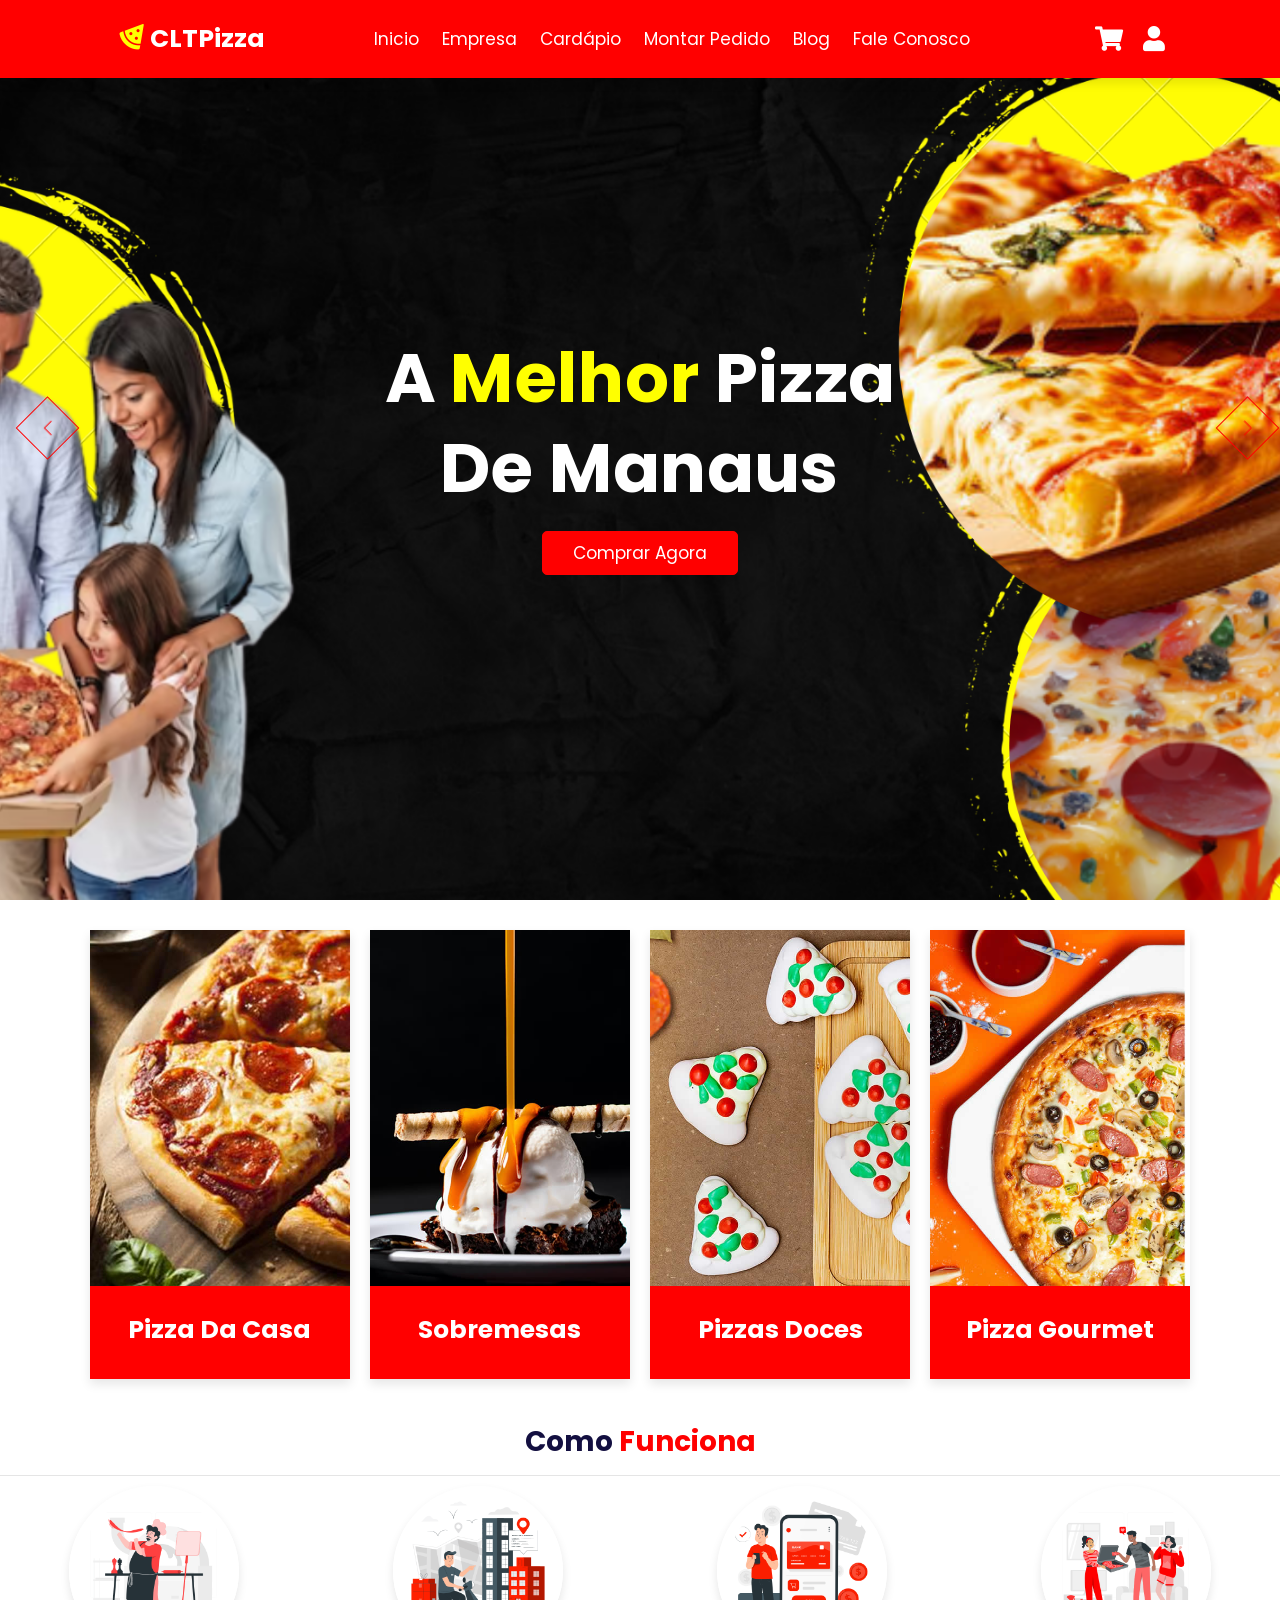
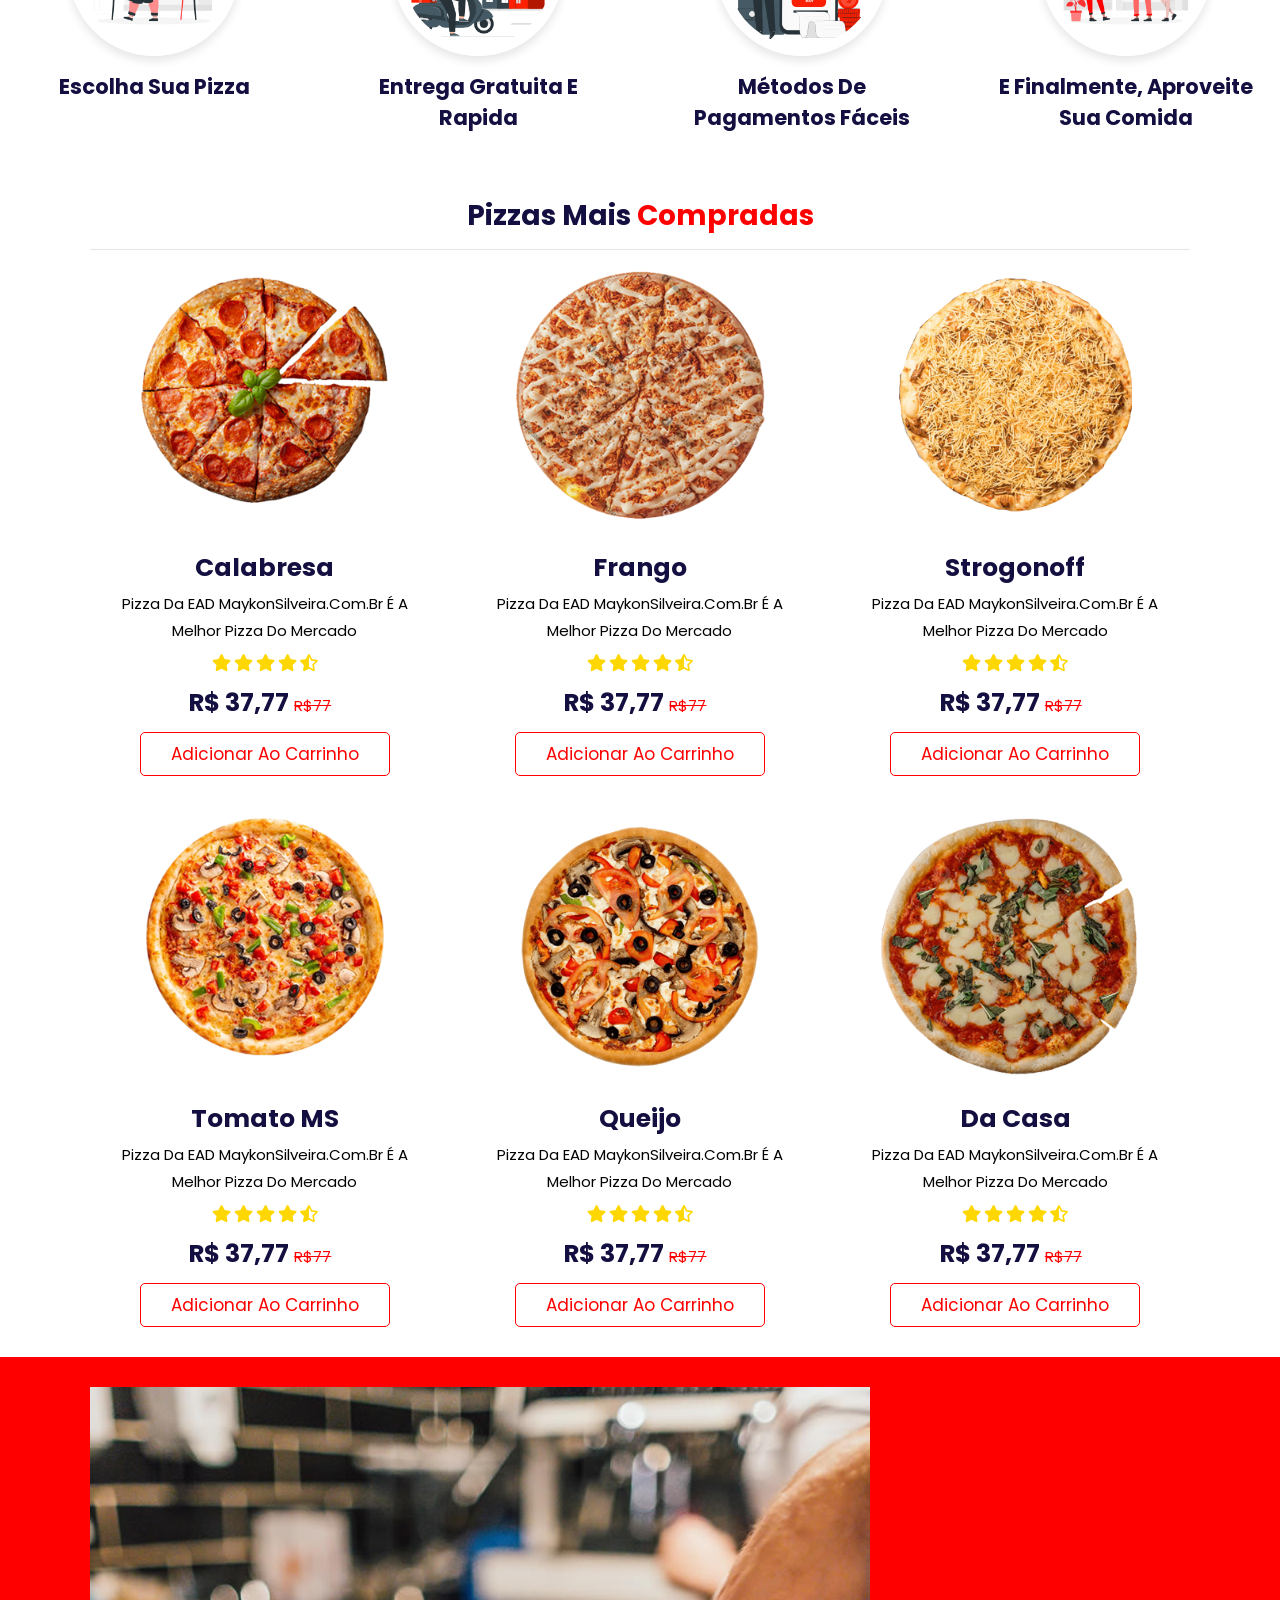
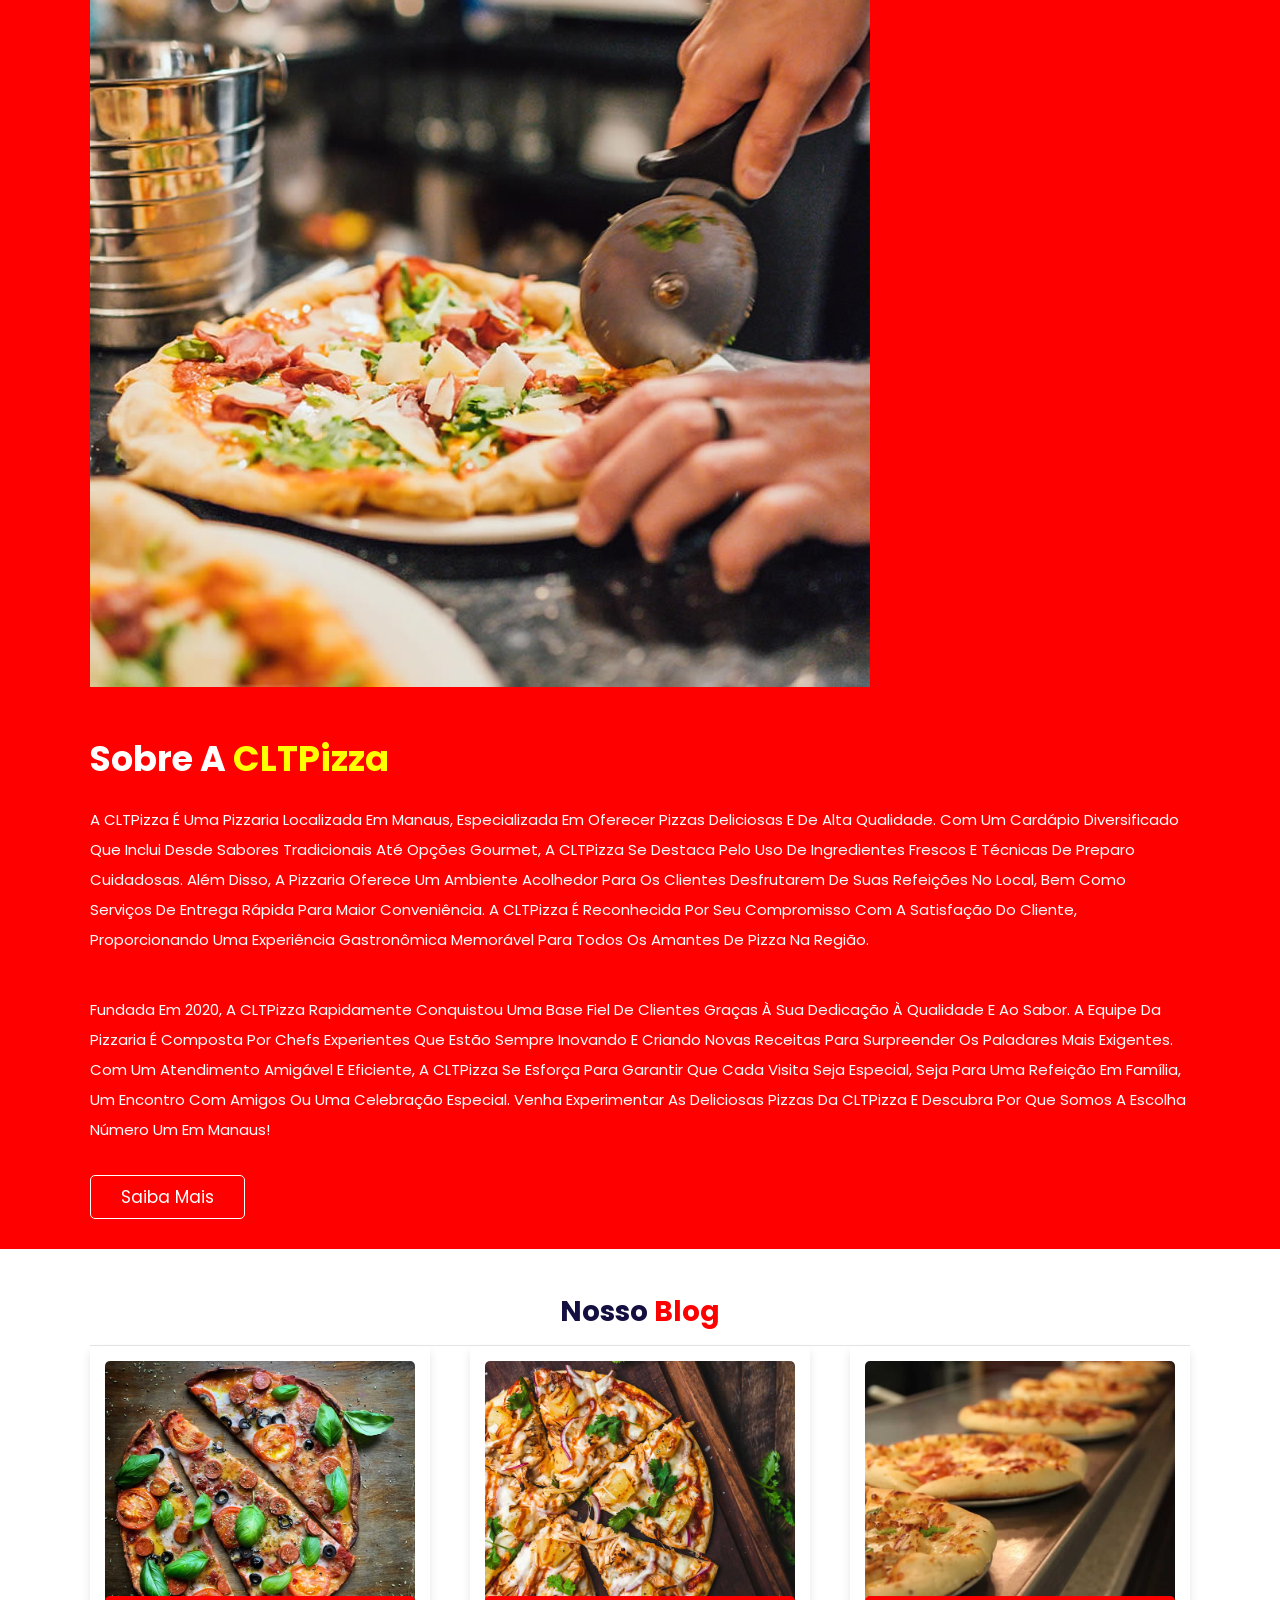
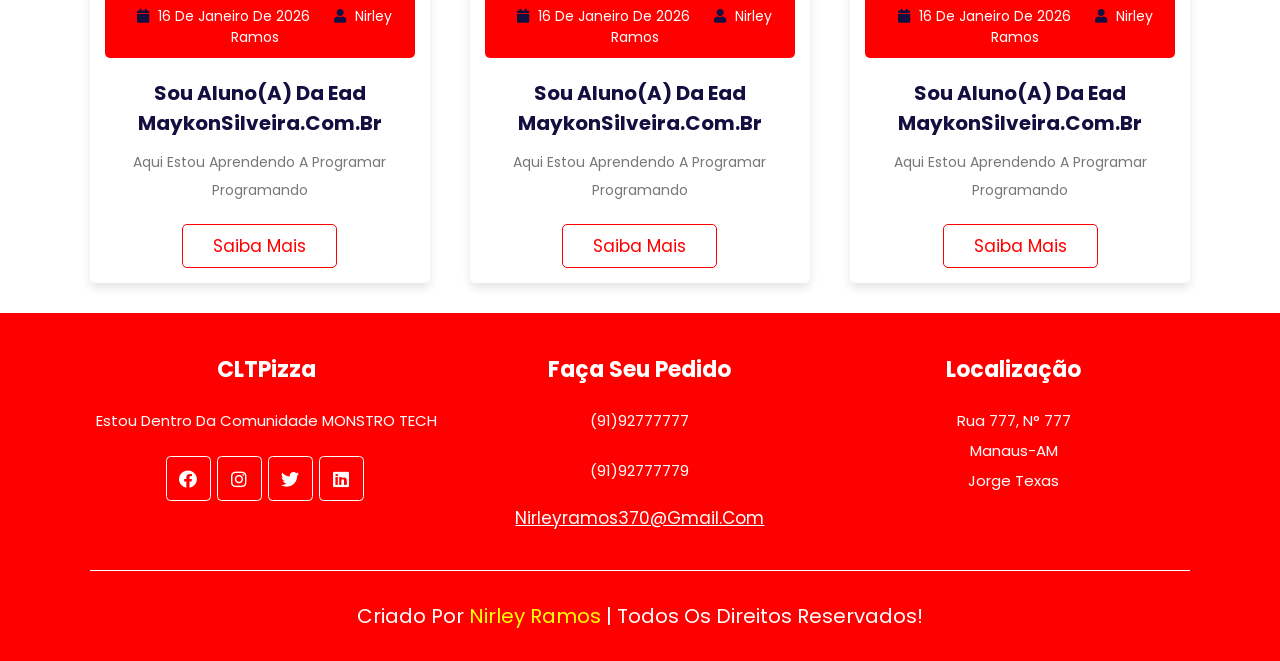
==== index.html @ aae7ced2 "Add files via upload atulizacao" ====
<!DOCTYPE html>
<html lang="pt-br">
<head>
<meta charset="UTF-8">
<meta name="viewport" content="width=device-width, initial-scale=1.0">

<!--INICIO CSS ICONES MAYKONSILVEIRA.COM.BR-->
<link rel="stylesheet" href="https://cdnjs.cloudflare.com/ajax/libs/font-awesome/5.15.4/css/all.min.css">
<!--INICIO CSS SLIDE MAYKONSILVEIRA.COM.BR-->
<link rel="stylesheet" href="https://cdn.jsdelivr.net/npm/swiper@10/swiper-bundle.min.css" />
<link rel="stylesheet" href="assets/css/style.css">
<link rel="shortcut icon" href="assets/img/msFavicon.png" type="image/x-icon">
<title>CLT Pizza -nirleyramos370@gmail.com </title>
</head>
<body>

<!--INICIO CABEÇALHO DO SITE MAYKONSILVEIRA.COM.BR-->
<header class="topo-site">
        <!--INICIO LOGO DO SITE MAYKONSILVEIRA.COM.BR-->
        <a href="index.html" class="logo">
        <i class="fas fa-pizza-slice"></i>
            CLTPizza
        </a>
        <!--FIM DO LOGO DO SITE MAYKONSILVEIRA.COM.BR-->

        <!--INICIO MENU DO SITE MAYKONSILVEIRA.COM.BR-->
        <nav class="menu-site">
            <a href="index.html">Inicio</a>
            <a href="empresa.html">Empresa</a>
            <a href="menu.html">Cardápio</a>
            <a href="loja.html">Montar Pedido</a>
            <a href="blog.html">Blog</a>
            <a href="contatos.html">Fale Conosco</a>
        </nav>
        <!--FIM MENU DO SITE MAYKONSILVEIRA.COM.BR-->

        <!--INICIO ICONES DO SITE-->
        <div class="icons">
            <div id="cart" class="fas fa-shopping-cart"></div>
            <div id="login" class="fas fa-user"></div>
            <div id="menu" class="fas fa-bars"></div>
        </div>
        <!--FIM ICONES DO SITE -->

        <!--INICIO CARRINHO DE COMPRAS TOPO DO SITE-->
        <div class="carrinho">

            <!--INICIO ITEM CARRRINHO DE COMPRAR TOPO DO SITE -->
            <div class="box">
                <i class="fas fa-times"></i>
                <img src="assets/img/carrinho/carrinho-1.png" alt="">
                <div class="content">
                    <h3>Pizza de Frango</h3>
                    <span class="quantidade">1</span>
                    <span class="multiplica">x</span>
                    <span class="valor">R$ 77,77</span>
                </div>
            </div>
            <!--FIM ITEM CARRINHO DE COMPRAR DO SITE-->

            <!--INICIO ITEM CARRRINHO DE COMPRAR TOPO DO SITE -->
            <div class="box">
                <i class="fas fa-times"></i>
                <img src="assets/img/carrinho/carrinho-2.png" alt="">
                <div class="content">
                    <h3>Pizza de Frango</h3>
                    <span class="quantidade">1</span>
                    <span class="multiplica">x</span>
                    <span class="valor">R$ 77,77</span>
                </div>
            </div>
            <!--FIM ITEM CARRINHO DE COMPRAR DO SITE-->

            <!--INICIO ITEM CARRRINHO DE COMPRAR TOPO DO SITE -->
            <div class="box">
                <i class="fas fa-times"></i>
                <img src="assets/img/carrinho/carrinho-3.png" alt="">
                <div class="content">
                    <h3>Pizza de Frango</h3>
                    <span class="quantidade">1</span>
                    <span class="multiplica"> x</span>
                    <span class="valor">R$ 77,77</span>
                </div>
            </div>
            <!--FIM ITEM CARRINHO DE COMPRAR DO SITE-->

            <h3 class="total"> Total : R$ 777,77 </h3>
            <a href="" class="btn">Ir para o carrinho </a>
</div>
        <!--FIM CARRINHO DE COMPRAS TOPO DO SITE-->

        <!--INICIO LOGIN TOPO DO SITE-->
        <form action="" method="post" class="login-form">
            <h3>Acesse sua conta</h3>
            <input type="email" name="email" class="box" placeholder="Seu E-mail">
            <input type="password" name="senha" class="box" placeholder="Sua Senha">
            <div class="lembrar-senha">
                <input type="checkbox" name="lembrar" id="relembrar">
                <label for="relembrar">Me lembrar da senha</label>
            </div>
            <button type="submit" name="sendLogin" class="btn">Acessar</button>
        </form>
<!--FIM LOGIN TOPO DO SITE-->

</header>
<!--FIM CABEÇALHO DO SITE MAYKONSILVEIRA.COM.BR-->

    <!--INICIO SLIDE DESTAQUE DO SITE MAYKONSILVEIRA.COM.BR-->
    <section class="msflix-destaque">
    <div class="swiper home-slider">
        <div class="swiper-wrapper">

            <!--INICIO ITEM SLIDE HOME DO SITE MAYKONSILVEIRA.COM.BR-->
            <div class="swiper-slide slide" style="background: url(assets/img/slides/slider-1.png) no-repeat;">
                <div class="content">
                <h3>A <span>melhor</span> pizza <br> de Manaus </h3>
                <a href=""class="btn">Comprar Agora</a>
                </div>
            </div>
            <!--FIM  ITEM SLIDE HOME DO SITE MAYKONSILVEIRA.COM.BR-->

            <!--INICIO  ITEM SLIDE HOME DO SITE MAYKONSILVEIRA.COM.BR-->
            <div class="swiper-slide slide" style="background: url(assets/img/slides/slider-2.png) no-repeat;">
                <div class="content">
                <h3>A <span>melhor</span> pizza <br> de Manaus </h3>
                <a href=""class="btn">Comprar Agora</a>
                </div>
            </div>
            <!--FIM ITEM  SLIDE HOME DO SITE MAYKONSILVEIRA.COM.BR-->

            <!--INICIO ITEM SLIDE HOME DO SITE MAYKONSILVEIRA.COM.BR-->
            <div class="swiper-slide slide" style="background: url(assets/img/slides/slider-3.png) no-repeat;">
                <div class="content">
                <h3>A <span>melhor</span> pizza <br> de Manaus </h3>
                <a href=""class="btn">Comprar Agora</a>
                </div>
            </div>
            <!--FIM ITEM SLIDE HOME DO SITE MAYKONSILVEIRA.COM.BR-->

        </div>
        <!--INICIO BOTOES SLIDER D SITE-->
        <div class="swiper-button-prev"></div>
        <div class="swiper-button-next"></div>
         <!--FIM BOTOES SLIDER D SITE-->

    </div>
    </section>
    <!--FIM SLIDE  DESTAQUE DO SITE MAYKONSILVEIRA.COM.BR-->

    <!--INICIO DESTAQUE DO SITE MAYKONSILVEIRA.COM.BR-->
    <section class="destaque">
        <div class="box-container">

            <!--INICIO ITEM DESTAQUE DO SITE MAYKONSILVEIRA.COM.BR-->
            <div class="box">
                <div class="msimg">
                    <img src="assets/img/destaques/destaque-1.jpg" alt="">
                </div>
                <div class="content">
                    <h3>Pizza da Casa</h3>
                </div>
            </div>
            <!--FIM ITEM DESTAQUE DO SITE MAYKONSILVEIRA.COM.BR--> 

                        <!--INICIO ITEM DESTAQUE DO SITE MAYKONSILVEIRA.COM.BR-->
            <div class="box">
                <div class="msimg">
                    <img src="assets/img/destaques/destaque-2.jpg" alt="">
                </div>
                <div class="content">
                    <h3>Sobremesas</h3>
                </div>
            </div>
            <!--FIM ITEM DESTAQUE DO SITE MAYKONSILVEIRA.COM.BR-->

                        <!--INICIO ITEM DESTAQUE DO SITE MAYKONSILVEIRA.COM.BR-->
            <div class="box">
                <div class="msimg">
                    <img src="assets/img/destaques/destaque-3.jpg" alt="">
                </div>
                <div class="content">
                    <h3>Pizzas Doces</h3>
                </div>
            </div>
            <!--FIM ITEM DESTAQUE DO SITE MAYKONSILVEIRA.COM.BR-->

            <!--INICIO ITEM DESTAQUE DO SITE MAYKONSILVEIRA.COM.BR-->
            <div class="box">
                <div class="msimg">
                    <img src="assets/img/destaques/destaque-4.jpg" alt="">
                </div>
                <div class="content">
                    <h3>Pizza Gourmet</h3>
                </div>
            </div>
            <!--FIM ITEM DESTAQUE DO SITE MAYKONSILVEIRA.COM.BR-->

        </div>
    </section>
    <!--FIM DESTAQUE DO SITE MAYKONSILVEIRA.COM.BR-->

    <!---INICIO COMO FUNCIONA O SITE-->
            <div class="como-funciona">
                <h1 class="titulo"> Como <span>Funciona</span></h1>
                <div class="box-container">

                    <!--INICIO ITEM COMO FUNCIONA DO SITE MAYKONSILVEIRA.COM.BR-->
                        <div class="box">
                            <img src="assets/img/como-funciona/msflix-1.gif" alt="">
                            <h3>Escolha sua Pizza</h3>
                        </div>
                    <!--INICIO ITEM COMO FUNCIONA DO SITE MAYKONSILVEIRA.COM.BR-->

                    <!--INICIO ITEM COMO FUNCIONA DO SITE MAYKONSILVEIRA.COM.BR-->
                        <div class="box">
                            <img src="assets/img/como-funciona/msflix-2.gif" alt="">
                            <h3>Entrega gratuita e rapida</h3>
                        </div>
                    <!--INICIO ITEM COMO FUNCIONA DO SITE MAYKONSILVEIRA.COM.BR-->

                    <!--INICIO ITEM COMO FUNCIONA DO SITE MAYKONSILVEIRA.COM.BR-->
                        <div class="box">
                            <img src="assets/img/como-funciona/msflix-3.gif" alt="">
                            <h3>Métodos De Pagamentos Fáceis</h3>
                        </div>
                    <!--INICIO ITEM COMO FUNCIONA DO SITE MAYKONSILVEIRA.COM.BR-->

                    <!--INICIO ITEM COMO FUNCIONA DO SITE MAYKONSILVEIRA.COM.BR-->
                        <div class="box">
                            <img src="assets/img/como-funciona/msflix-4.gif" alt="">
                            <h3>E Finalmente, Aproveite Sua Comida</h3>
                        </div>
                    <!--INICIO ITEM COMO FUNCIONA DO SITE MAYKONSILVEIRA.COM.BR-->

                    </div>
            </div>

            <!---FIM COMO FUNCIONA O SITE-->

            <!--INICIO LOJA VIRTUAL MAYKONSILVEIRA.COM.BR-->
            <section class="loja">

                <h1 class="titulo"> Pizzas mais <span>Compradas</span></h1>
                <div class="box-container">

                <!--INICIO ITEM LOJA DO SITE MAYKONSILVEIRA.COM.BR-->
                        <div class="box">
                            <img src="assets/img/loja/pizza-1.png" alt="">
                            <h3>Calabresa</h3>
                            <p>Pizza Da EAD MaykonSilveira.Com.Br É A Melhor Pizza Do Mercado</p>
                            <div class="estrelas">
                                <i class="fas fa-star"></i>
                                <i class="fas fa-star"></i>
                                <i class="fas fa-star"></i>
                                <i class="fas fa-star"></i>
                                <i class="fas fa-star-half-alt"></i>
                            </div>
                            <div class="loja_valor">
                                R$ 37,77 <span> R$77 </span>
                            </div>
                            <a href="" class="btn">Adicionar ao carrinho</a>
                        </div> 
                    <!--FIM ITEM LOJA DO SITE MAYKONSILVEIRA.COM.BR-->


                    <!--INICIO ITEM LOJA DO SITE MAYKONSILVEIRA.COM.BR-->
                        <div class="box">
                            <img src="assets/img/loja/pizza-2.png" alt="">
                            <h3>Frango</h3>
                            <p>Pizza Da EAD MaykonSilveira.Com.Br É A Melhor Pizza Do Mercado</p>
                            <div class="estrelas">
                                <i class="fas fa-star"></i>
                                <i class="fas fa-star"></i>
                                <i class="fas fa-star"></i>
                                <i class="fas fa-star"></i>
                                <i class="fas fa-star-half-alt"></i>
                            </div>
                            <div class="loja_valor">
                                R$ 37,77 <span> R$77 </span>
                            </div>
                            <a href="" class="btn">Adicionar ao carrinho</a>
                        </div> 
                    <!--FIM ITEM LOJA DO SITE MAYKONSILVEIRA.COM.BR-->

                    <!--INICIO ITEM LOJA DO SITE MAYKONSILVEIRA.COM.BR-->
                        <div class="box">
                            <img src="assets/img/loja/pizza-3.png" alt="">
                            <h3>Strogonoff</h3>
                            <p>Pizza Da EAD MaykonSilveira.Com.Br É A Melhor Pizza Do Mercado</p>
                            <div class="estrelas">
                                <i class="fas fa-star"></i>
                                <i class="fas fa-star"></i>
                                <i class="fas fa-star"></i>
                                <i class="fas fa-star"></i>
                                <i class="fas fa-star-half-alt"></i>
                            </div>
                            <div class="loja_valor">
                                R$ 37,77 <span> R$77 </span>
                            </div>
                            <a href="" class="btn">Adicionar ao carrinho</a>
                        </div> 
                    <!--FIM ITEM LOJA DO SITE MAYKONSILVEIRA.COM.BR-->

                    <!--INICIO ITEM LOJA DO SITE MAYKONSILVEIRA.COM.BR-->
                        <div class="box">
                            <img src="assets/img/loja/pizza-4.png" alt="">
                            <h3>Tomato MS</h3>
                            <p>Pizza Da EAD MaykonSilveira.Com.Br É A Melhor Pizza Do Mercado</p>
                            <div class="estrelas">
                                <i class="fas fa-star"></i>
                                <i class="fas fa-star"></i>
                                <i class="fas fa-star"></i>
                                <i class="fas fa-star"></i>
                                <i class="fas fa-star-half-alt"></i>
                            </div>
                            <div class="loja_valor">
                                R$ 37,77 <span> R$77 </span>
                            </div>
                            <a href="" class="btn">Adicionar ao carrinho</a>
                        </div> 
                    <!--FIM ITEM LOJA DO SITE MAYKONSILVEIRA.COM.BR-->

                    <!--INICIO ITEM LOJA DO SITE MAYKONSILVEIRA.COM.BR-->
                        <div class="box">
                            <img src="assets/img/loja/pizza-5.png" alt="">
                            <h3>Queijo</h3>
                            <p>Pizza Da EAD MaykonSilveira.Com.Br É A Melhor Pizza Do Mercado</p>
                            <div class="estrelas">
                                <i class="fas fa-star"></i>
                                <i class="fas fa-star"></i>
                                <i class="fas fa-star"></i>
                                <i class="fas fa-star"></i>
                                <i class="fas fa-star-half-alt"></i>
                            </div>
                            <div class="loja_valor">
                                R$ 37,77 <span> R$77 </span>
                            </div>
                            <a href="" class="btn">Adicionar ao carrinho</a>
                        </div> 
                    <!--FIM ITEM LOJA DO SITE MAYKONSILVEIRA.COM.BR-->

                    <!--INICIO ITEM LOJA DO SITE MAYKONSILVEIRA.COM.BR-->
                        <div class="box">
                            <img src="assets/img/loja/pizza-6.png" alt="">
                            <h3>Da Casa</h3>
                            <p>Pizza Da EAD MaykonSilveira.Com.Br É A Melhor Pizza Do Mercado</p>
                            <div class="estrelas">
                                <i class="fas fa-star"></i>
                                <i class="fas fa-star"></i>
                                <i class="fas fa-star"></i>
                                <i class="fas fa-star"></i>
                                <i class="fas fa-star-half-alt"></i>
                            </div>
                            <div class="loja_valor">
                                R$ 37,77 <span> R$77 </span>
                            </div>
                            <a href="" class="btn">Adicionar ao carrinho</a>
                        </div> 
                    <!--FIM ITEM LOJA DO SITE MAYKONSILVEIRA.COM.BR-->

                </div>
            </section>

            <!--FIM LOJA VIRTUAL MAYKONSILVEIRA.COM.BR-->

            <!--INICIO SOBRE A EMPRESA MAYKONSILVEIRA.COM.BR-->
            <section class="empresa">
            <div class="row">
                <div class="content">
                    <img src="assets/img/empresa.jpg" alt="">
                </div>
                <div class="content">
                    <h3>Sobre a <span>CLTPizza</span></h3>
                    <p>A CLTPizza é uma pizzaria localizada em Manaus, especializada em oferecer pizzas deliciosas e de alta qualidade. Com um cardápio diversificado que inclui desde sabores tradicionais até opções gourmet, a CLTPizza se destaca pelo uso de ingredientes frescos e técnicas de preparo cuidadosas. Além disso, a pizzaria oferece um ambiente acolhedor para os clientes desfrutarem de suas refeições no local, bem como serviços de entrega rápida para maior conveniência. A CLTPizza é reconhecida por seu compromisso com a satisfação do cliente, proporcionando uma experiência gastronômica memorável para todos os amantes de pizza na região.</p>
                    <p>
                        Fundada em 2020, a CLTPizza rapidamente conquistou uma base fiel de clientes graças à sua dedicação à qualidade e ao sabor. A equipe da pizzaria é composta por chefs experientes que estão sempre inovando e criando novas receitas para surpreender os paladares mais exigentes. Com um atendimento amigável e eficiente, a CLTPizza se esforça para garantir que cada visita seja especial, seja para uma refeição em família, um encontro com amigos ou uma celebração especial. Venha experimentar as deliciosas pizzas da CLTPizza e descubra por que somos a escolha número um em Manaus!
                    </p>

                    <a href="" class="btn">Saiba Mais</a>
                </div>
        </div>
        </section>
            <!--FIM SOBRE A EMPRESA MAYKONSILVEIRA.COM.BR-->

<!--INICIO BLOG MAYKONSILVEIRA.COM.BR-->
            <section class="blogs">
                <h1 class="titulo"> Nosso <span>Blog</span></h1>
                <div class="box-container">

                    <!--INICIO ITEM BLOG DO SITE MAYKONSILVEIRA.COM.BR-->
                        <div class="box">
                            <img src="assets/img/blog/blog-1.jpg" alt="">
                            <div class="icons">
                                <a href="" title="">
                                <i class="fas fa-calendar"></i> 16 de Janeiro de 2026
                                </a>
                                <a href="" title="">
                                <i class="fas fa-user"></i> Nirley Ramos
                                </a>
                            </div>
                            <h3>Sou Aluno(A) Da Ead MaykonSilveira.Com.Br</h3>
                            <p>Aqui Estou Aprendendo A Programar Programando</p>
                            <a href="" title="" class="btn">Saiba Mais</a>
                             </div> 
                    <!--FIM ITEM BLOG DO SITE MAYKONSILVEIRA.COM.BR-->

                        <!--INICIO ITEM BLOG DO SITE MAYKONSILVEIRA.COM.BR-->
                        <div class="box">
                            <img src="assets/img/blog/blog-2.jpg" alt="">
                            <div class="icons">
                                <a href="" title="">
                                <i class="fas fa-calendar"></i> 16 de Janeiro de 2026
                                </a>
                                <a href="" title="">
                                <i class="fas fa-user"></i> Nirley Ramos
                                </a>
                            </div>
                            <h3>Sou Aluno(A) Da Ead MaykonSilveira.Com.Br</h3>
                            <p>Aqui Estou Aprendendo A Programar Programando</p>
                            <a href="" title="" class="btn">Saiba Mais</a>
                            
                        </div> 
                    <!--FIM ITEM BLOG DO SITE MAYKONSILVEIRA.COM.BR-->

                                        <!--INICIO ITEM BLOG DO SITE MAYKONSILVEIRA.COM.BR-->
                        <div class="box">
                            <img src="assets/img/blog/blog-3.jpg" alt="">
                            <div class="icons">
                                <a href="" title="">
                                <i class="fas fa-calendar"></i> 16 de Janeiro de 2026
                                </a>
                                <a href="" title="">
                                <i class="fas fa-user"></i> Nirley Ramos
                                </a>
                            </div>
                            <h3>Sou Aluno(A) Da Ead MaykonSilveira.Com.Br</h3>
                            <p>Aqui Estou Aprendendo A Programar Programando</p>
                            <a href="" title="" class="btn">Saiba Mais</a> 
                        </div> 
                    <!--FIM ITEM BLOG DO SITE MAYKONSILVEIRA.COM.BR-->

                </div>
            </section>
            <!--FIM  BLOG MAYKONSILVEIRA.COM.BR-->
            

            <!--INICIO ITEM RODAPE DO SITE MAYKONSILVEIRA.COM.BR-->  
            <section class="rodape">
                <div class="box-container">
                    <div class="box">
                        <h3>CLTPizza</h3>
                        <p>Estou dentro da comunidade MONSTRO TECH</p>
                        <div class="rede-sociais">
                            <a href="" class="fab fa-facebook"></a>
                            <a href="" class="fab fa-instagram"></a>
                            <a href="" class="fab fa-twitter"></a>
                            <a href="" class="fab fa-linkedin"></a> 
                        </div>
                    </div>
            <!--FIM ITEM RODAPE DO SITE MAYKONSILVEIRA.COM.BR--> 

            <!--INICIO ITEM RODAPE DO SITE MAYKONSILVEIRA.COM.BR-->  
                    <div class="box">
                        <h3>Faça Seu Pedido</h3>
                        <p>(91)92777777</p>
                        <p>(91)92777779</p>
                        <a href="mailto:nirleyramos370@gmail.com" title="nirleyramos370@gmail.com" class="link">nirleyramos370@gmail.com</a>
                        
                    </div>
            <!--FIM ITEM RODAPE DO SITE MAYKONSILVEIRA.COM.BR--> 

            <!--INICIO ITEM RODAPE DO SITE MAYKONSILVEIRA.COM.BR-->  
                    <div class="box">
                        <h3>Localização</h3>
                        <p>
                            Rua 777, n° 777<br>
                            Manaus-AM<br>
                            Jorge texas
                        </p> 
                    </div>
            <!--FIM ITEM RODAPE DO SITE MAYKONSILVEIRA.COM.BR-->
            
            
                </div>


                <div class="direitos">
                    Criado por <span>Nirley Ramos</span> | Todos os direitos reservados!
                    </div>
            </section>
            <!--FIM DO RODAPE DO SITE MAYKONSILVEIRA.COM.BR-->

<!--INICIO JS DO SLIDE DO SITE MAYKONSILVEIRA.COM.BR-->
<script src="https://cdn.jsdelivr.net/npm/swiper@10/swiper-bundle.min.js"></script>
<!--INICIO JS DO SITE DO SITE MAYKONSILVEIRA.COM.BR-->
<script src="assets/js/ms.js"></script>
</body>
</html>
---- assets/css/style.css ----
@import url('https://fonts.googleapis.com/css2?family=Poppins:ital,wght@0,100;0,200;0,300;0,400;0,500;0,600;0,700;0,800;0,900;1,100;1,200;1,300;1,400;1,500;1,600;1,700;1,800;1,900&display=swap');

*{ 
    font-family: "Poppins", sans-serif ;
    margin: 0;
    padding: 0;
    box-sizing: border-box;
    outline: none;
    text-decoration: none;
    border: none;
    text-transform: capitalize;
    transform: .2s linear;
} 
html{
    font-size: 62.5%;
    overflow-x: hidden;
    scroll-behavior: smooth;
}

.btn{
    display: inline-block;
    font-size: 1.7rem;
    color: red;
    background: none;
    margin-top: 1rem;
    padding: .8rem 3rem;
    border: 1px solid red;
    border-radius: .5rem;
    cursor: pointer;
}

.btn:hover{
    background: red;
    color: #fff;
}

section{
    padding: 3rem 7%;
}

.titulo{
font-size: 2.8rem;
color: #130f40;
padding: 1.2rem 0;
text-align: center;
border-bottom: .1rem solid rgba(0,0,0,0.1);

}

.titulo span{
    color: red; 
    
}

/*TOPO PAGINAS*/
.topo-pagina{
background: url(../img/topo-paginas-bg.png);
background-position: center;
background-size: cover;
text-align: center;
padding-top: 12rem;
padding-bottom: 8rem;
}

.topo-pagina h1{
color: #fff;
font-size: 4rem;
}

.topo-pagina p{
    font-size: 2rem;
    color: #fff;
    padding-top: 1rem;
}

.topo-pagina p a{
    color: red;
    padding-right: .5rem;
}


/* INICIO CABECALHO DO SITE*/
.topo-site{
 display: flex;
 position: fixed;
 top: 0;
 left: 0;
 right: 0;
 align-items: center;
justify-content: space-between;
padding: 2rem 9%;
z-index: 1000;
background: red;
box-shadow: 0 .5rem 1rem rgba(0,0,0,0.1);
}

.topo-site .logo{
    font-size: 2.5rem;
    color: #fff;
    font-weight: bolder;

}

.topo-site .logo i{
    color: yellow;
    padding-right: .5rem;
    rotate: 175deg;
}

.topo-site .menu-site a{
    color: white;
    font-size: 1.7rem;
    margin: 0 1rem;
}
.topo-site .menu-site a:hover{
    color: yellow;
}


.topo-site .icons div{
    color: white;
    font-size: 2.5rem;
    margin-left: 1.7rem;
    cursor: pointer;
}

.topo-site .icons div:hover{
    color: yellow;
}
#menu{
    display: none;
}

.topo-site .carrinho{
    width: 35rem;
    background: #fff;
    border-radius: .5rem;
    box-shadow: 0 0.5rem 1rem rgba(0,0,0,0.1);
    position: absolute;
    top: 115%;
    right: -105%;
    padding: 2rem;
}

.topo-site .carrinho.active{
    right: 2rem;
    transition: .4s linear;
}

.topo-site .carrinho .box{
    position: relative;
    display: flex;
    margin-bottom: 1.5rem;
    gap: 1.5rem;
    align-items: center;
}

.topo-site .carrinho .box .fa-times{
    position: absolute;
    top: 50%;
    right: 2rem;
    transform: translateY(-50%);
    font-size: 2rem;
    color: #777;
    cursor: pointer;
  
}

.topo-site .carrinho .box .fa-times:hover{
    color: red;
}
.topo-site .carrinho .box img{
    height: 10rem;
}
.topo-site .carrinho .box .content h3{
    font-size: 1.7rem;
    padding-bottom: .5rem;
    color: #130f40;
}
.topo-site .carrinho .box .content span{
    font-size: 1.7rem;
    color: #777;
    
}
.topo-site .carrinho .box .content span.multiplica{
    margin: 0 .5rem;

}

.topo-site .carrinho .total{
    font-size: 2rem;
    color: #130f40;
   align-items: center;
}

.topo-site .carrinho .btn{
    width: 100%;
    text-align: center;
}

.topo-site .login-form{
position: absolute;
top: 115%;
right: 105%;
background: #fff;
box-shadow: 0 0.5rem 1rem rgba(0,0,0,0.1);
border-radius: .5rem;
width: 35rem;
padding: 2rem;
}

.topo-site .login-form.active{
    right: 2rem;
    transition: .4s linear;
}

.topo-site .login-form h3{
    font-size: 2.2rem;
    color: #130f40;
    text-transform: uppercase;
    margin-bottom: .7rem;
    text-align: center;

}
.topo-site .login-form .box{
    margin: .7rem 0;
    padding: 1rem 1.2rem;
    border: 1px solid rgba(0,0,0,0.1);
    width: 100%;
    text-transform: none;
    color: #130f40;
}

.topo-site .login-form .lembrar-senha{
    display: flex;
    align-items: center;
    gap: .5rem;
    margin: .7rem 0;
}

.topo-site .login-form .lembrar-senha label{
    font-size: 1.5rem;
    color: #777;
    cursor: pointer;
}

.topo-site .login-form .btn{
    width: 100%;
    text-align: center;
    margin: 1rem 0;
}


/* SLIDE */
.msflix-destaque{
    padding: 0;
}
.msflix-destaque .slide{
    display: flex;
    align-items: center;
    justify-content: center;
    min-height: 100vh;
    background-size: cover !important;
    background-position:center !important;
}

.msflix-destaque .slide .content{
    /* display: none; */
    width: 60rem;
    text-align: center;
}

.msflix-destaque .slide .content h3{
    font-size: 6rem;
    line-height: 1.3;
    color: #fff;
    padding: 2rem 0;
    animation: sliderMaykon 1s ease forwards;
}

.msflix-destaque .slide .content span{
    color: yellow;
} 
   
.msflix-destaque .slide .content .btn{
    background-color: red;
    color: #fff;
}

.msflix-destaque .slide .content .btn:hover{
    background-color: yellow;
    color: #130f40;
    border: none;
    animation: sliderReveal 1s ease forwards;
}

.msflix-destaque .swipe-slide-active .content{
    display: inline-block;

}

.msflix-destaque .swipe-slide-active{
    animation: msflixScale 4s linear forwards;

}

@keyframes sliderMaykon{
    0%{
        transform: translateY(30px);
        opacity: 0;
    }
    
    100%{
        transform: translateY(0px);
        opacity: 1;
    }
}

@keyframes sliderMaykon{
    0%{
        transform: scale(1);
        
    }
    
    100%{
        transform: scale(1.15);
   
    }
}

.swiper-button-prev,
.swiper-button-next{
    height: 4.5rem;
    width: 4.5rem;
    line-height: 4.5rem;
    margin-left: 1.5rem;
    color: red;
    border: .1rem solid red;
    transform: translateY(-50%) rotate(45deg);
}

.swiper-button-prev::after,
.swiper-button-next::after{
    font-size: 1.5rem;
    transform: rotate(-45deg);

}

.swiper-button-prev:hover,
.swiper-button-next:hover{
    color: #fff;
    background-color: red;

}
/* DESTAQUE */
.destaque .box-container{
    display: grid;
    grid-template-columns: repeat(auto-fit,minmax(25rem,1fr));
    gap: 2rem;
}

.destaque .box-container .box {
    position: relative;
    overflow: hidden;
    text-align: center;
    background: red;
    box-shadow: 0 .5rem 1rem rgba(0,0,0,0.1);
}

.destaque .box-container .box .msimg{
    width: 100%;
}

.destaque .box-container .box .msimg img{
    width: 100%;
    height: 100%;
    object-fit: cover; 
}

.destaque .box-container .box .content{
    padding: 2rem;

}

.destaque .box-container .box .content h3{
    font-size: 2.5rem;
    color: #fff;
    margin-bottom: 1rem;  
}

/*COMO FUNCIONA*/

.como-funciona .box-container{
    display: flex;
    flex-wrap: wrap;
    gap: 1.5rem;
}
.como-funciona .box-container .box{
    flex: 1 1 25rem;
    text-align: center;
    padding: 1rem;
}

.como-funciona .box-container .box img{
    width: 170px;
    border: 1rem solid #fff;
    border-radius: 50%;
    box-shadow: 0 .5rem 1rem rgba(0,0,0,0.1);
}

.como-funciona .box-container .box h3{
    font-size: 2.1rem;
    color: #130f40;
    padding: 1rem; 
}

/* LOJA MSFLIX */
.loja .box-container{
    display: grid;
    grid-template-columns: repeat(auto-fit,minmax(30rem,1fr));
    gap: 2.5rem;
}

.loja .box-container .box{
    position: relative;
    text-align: center;
    overflow: hidden;
    padding: 0 2.5rem;
}
.loja .box-container .box img{
    height: 29rem;
    transition: .4s linear;
    
}

.loja .box-container .box:hover img{
    transform: scale(1.1);
}

.loja .box-container .box h3{
    color: #130f40;
    font-size: 2.5rem;
    line-height: 1.8;
}
.loja .box-container .box p{
    font-size: 1.5rem;
    line-height: 1.8;
   
}
.loja .box-container .box .estrelas{
    padding: 1rem 0;
}

.loja .box-container .box .estrelas i{
    font-size: 1.7rem;
    color: gold;
}

.loja .box-container .box .loja_valor{
    font-size: 2.5rem;
    font-weight: bolder;
    margin-right: 1rem;
    color: #130f40;
}

.loja .box-container .box .loja_valor span{
    color: red;
    font-size: 1.5rem;
    font-weight: lighter;
    text-decoration: line-through;
}

/* EMPRESA */

.empresa{
    background-color: red;
}

.empresa .row{
    display: flex;
    flex-wrap: wrap;
    gap: 4rem;
    background: red;
    align-items: center;
}
.empresa .row .empresa-img{
    flex: 1 1 32rem;
}

.empresa .row .empresa-img img{
    width: 100%;
    box-shadow: 0 5rem 1rem rgba(0,0,0,0.1);   
}
.empresa .row .content{
    flex: 1 1 50rem;
}
.empresa .row .content h3{
    font-size: 3.5rem;
    color: #fff;
}

.empresa .row .content  h3 span{
    color: yellow;
}

.empresa .row .content p{
    font-size: 1.5rem;
    color: #fff;
    padding: 2rem 0;
    line-height: 2;
}
.empresa .btn{
    color: #fff;
    border: 1px solid #fff;
}

.empresa .btn:hover{
    background: #fffb00;
    color: #130f40;
    border:  1px solid #130f40;
}

/*BLOG*/
.blogs .box-container{
    display: grid;
    grid-template-columns: repeat(auto-fit,minmax(30rem, 1fr));
    gap: 4rem;
}
.blogs .box-container .box{
    text-align: center;
    padding: 1.5rem;
    border-radius: .5rem;
    box-shadow: 0 .5rem 1rem rgba(0,0,0,0.1);
}

.blogs .box-container .box img{
    width: 100%;
    height: 25rem;
    border-radius: .5rem;
    object-fit: cover;
}

.blogs .box-container .box .icons{
    display: inline-block;
    top: -2rem;
    background: red;
    padding: 1rem;
    border-radius: .5rem;
    position: relative;
}

.blogs .box-container .box .icons a{
    color: #fff;
    font-size: 1.4rem;
    margin: 0 1rem;
}

.blogs .box-container .box .icons a:hover{
    color: yellow;
}

.blogs .box-container .box .icons a i{
    color: #130f40;
    padding-right: .5rem;
}

.blogs .box-container .box h3{
    font-size: 2rem;
    color: #130f40;
    
}

.blogs .box-container .box p{
    color: #777;
    font-size: 1.4rem;
    padding: 1rem 0;
    line-height: 2;
}

/* RODAPE */
.rodape{
    background: red;
    text-align: center;
}

.rodape .box-container{
   display: grid;
   grid-template-columns: repeat(auto-fit,minmax(30rem, 1fr));
    gap: 2rem;
}

.rodape .box-container .box h3{
    font-size: 2.2rem;
    text-transform: capitalize;
    color: #fff;
    padding: 1rem 0;
}

.rodape .box-container .box p{
    font-size: 1.5rem;
    color: #fff;
    line-height: 2;
    padding: 1rem 0;
}

.rodape .box-container .box .rede-sociais{
    margin-top: 1rem;
}

.rodape .box-container .box .rede-sociais a{
    color: #fff;
    border: .1rem solid #fff;
    border-radius: 10%;
    width: 4.5rem;
    height: 4.5rem;
    line-height: 4.5rem;
    text-align: center;
    font-size: 1.8rem;
    margin-right: .3rem;
}
.rodape .box-container .box .rede-sociais a:hover{
    background-color: #fffb00;
    color: #130f40;
    border: .1rem solid #130f40;
}

.rodape .box-container .box .link{
    display: block;
    font-size: 1.7rem;
    line-height: 2;
    padding: .5rem 0;
    text-decoration: underline;
    color: #fff;
}
.rodape .box-container .box .link:hover{
    color: yellow;
}

.direitos{
    text-align: center;
    color: #fff;
    font-size: 2rem;
    margin-top: 3rem;
    padding-top: 3rem;
    text-transform: capitalize;
    border-top: .1rem solid #fff;
}

.direitos span{
    color: yellow;
}

/* GALERIA DE FOTOS*/
.galeria-fotos .galeria-container{
    display: grid;
    grid-template-columns: repeat(auto-fit,minmax(30rem,1fr));
    gap: 2rem;
}

.galeria-fotos .galeria-container .box{
    height: 30rem;
    position: relative;
    overflow: hidden;
}

.galeria-fotos .galeria-container .box img{
    width: 100%;
    height: 100%;
    object-fit: cover;
}

.galeria-fotos .galeria-container .box .icon{
    justify-content: center;
    display: none;
    align-items: center;
    position: absolute;
    top: 0;
    left: 0;
    z-index: 10;
    background: rgba(0,0,0,0.7);
    width: 100%;
    height: 100%;
}

.galeria-fotos .galeria-container .box .icon i{
    font-size: 5rem;
    color: #fff;
}

.galeria-fotos .galeria-container .box:hover .icon{
    display: flex;
}

/* MENU DE COMPRAS */
.menu .slider .titulo{
    padding: 1rem;
    font-size: 3rem;
    color: #fff;
    background-color: red;
    margin-bottom: 3rem;
    text-align: center;
}

.menu .slider .box-container{
    display: flex;
    flex-wrap: wrap;
    gap: 1.5rem;
    padding-bottom: 4rem;
}

.menu .slider .box-container .box{
   display: flex;
   align-items: center;
   justify-content: center;
   flex: 1 1 38rem;
   gap: 1rem;
   background-color: #eee;
   padding: 2rem;
   box-shadow: 0 .5rem 1rem rgba(0,0,0,0.1);
}

.menu .slider .box-container .box:hover{
    transform: scale(.9);
    cursor: pointer;
}

.menu .slider .box-container .box h3{
font-size: 2.2rem;
color: #130f40;
padding-bottom: .5rem;
}

.menu .slider .box-container .box p{
font-size: 1.4rem;
color: #777;
line-height: 2;
}

.menu .slider .box-container .box .valor{
    font-size: 2.2rem;
    color: red;
}


/* HJANELA MODAL */
.menu-modal-container{
    display: none;
    position: fixed;
    top: 0;
    left: 0;
    background: rgba(0,0,0,0.7);
    width: 100%;
    height: 100%;
    z-index: 1100;
    align-items: center;
    justify-content: center;
}

.menu-modal-container .menu-modal{
    background: #fff;
   text-align: center;
   padding: 3rem 2rem;
    border-radius: .5rem;
    width: 35rem;
}

.menu-modal-container .menu-modal.active{
    display: inline-block;
}

.menu-modal-container .menu-modal h3{
    color: #130f40;
    font-size: 2.5rem;
    padding: 1rem 0;
}

.menu-modal-container .menu-modal .estrelinhas{
    margin-top: .5rem;
}

.menu-modal-container .menu-modal .estrelinhas i{
    color: red;
    font-size: 1.7rem;
}

.menu-modal-container .menu-modal p{
    font-size: 1.5rem;
    color: #777;
    line-height: 2;
    padding: 1rem 0;
}

.menu-modal-container .menu-modal .valor{
    font-size: 2.5rem;
    color: #130f40;
    margin-bottom: .5rem;
}

#fechar{
    position: absolute;
    top: 1.5rem;
    right: 2.5rem;
    font-size: 5rem;
    color: #fff;
    cursor: pointer;
}
#fechar:hover{
    transform: rotate(105deg);
    color: red;
}


/* CONTATOS */

.contatos .icone-box {
    display: grid;
    grid-template-columns: repeat(auto-fit,minmax(30rem,1fr));
    gap: 1.5rem;
}

.contatos .icone-box .icons{
    text-align: center;
    border: .1rem solid rgba(0,0,0,0.1);
    box-shadow: 0 .5rem 1rem rgba(0,0,0,0.1);
    padding: 2rem;
    border-radius: .5rem;
}

.contatos .icone-box .icons i{
width: 6rem;
height: 6rem;
font-size: 2.5rem;
line-height: 6rem;
background: #eee;
border-radius: 50%;
color: red;
}

.contatos .icone-box .icons:hover i{
    background: red;
    color: #fff;
}

.contatos .icone-box .icons h3{
    font-size: 2rem;
    color: #130f40;
    padding: 1rem 0;
}

.contatos .icone-box .icons p{
    font-size: 1.5rem;
    color: #777;
    line-height: 2;
}

.contatos .row{
    margin-top: 2rem;
    text-align: center;
}

.contatos .row form{
    text-align: center;
    border: .1rem solid rgba(0,0,0,0.1);
    box-shadow: 0 .6rem 2.4rem rgba(0,0,0,0.1);
    padding: 2rem;
    border-radius: .5rem;
}

.contatos .row form h3{
    font-size: 2.5rem;
    color: #130f40;

}

.contatos .row form .inputBox{
    display: flex;
    flex-wrap: wrap;
    justify-content: space-between;
}

.contatos .row form .inputBox input{
    width: 49%;
}

.contatos .row form .inputBox .box,
.contatos .row form textarea{
    padding: 1rem 1.2rem;
    font-size: 1.6rem;
    border: .1rem solid rgba(0,0,0,0.1);
    margin: .7rem 0;
    text-transform: none;
}

.contatos .row form textarea{
    width: 100%;
    height: 15rem;
    resize: none;
}






/* CELULAR */
@Media(max-width:991px){
    html{
    font-size:55%;
}
section{
    padding: 3rem;
}
.topo-site{
    padding: 2rem;
    }
}

@media(max-width:768px){
    .topo-site .icons #menu{
        display:inline-block;
}
.topo-site .menu-site{
    position: absolute;
    top: 110%;
    right: 110%;
    width: 30rem;
   background-color: #fff;
   border-radius: .5rem;
   box-shadow: 0 .5rem 1rem rgba(0,0,0,0.1);
}
.topo-site .menu-site.active{
    right: 2rem;
    transition: .4s linear;

}
.topo-site .menu-site a{
    display: block;
    font-size: 2rem;
    margin: 2rem 2.5rem;
}
.msflix-destaque .slide .content h3{
    font-size: 4rem;
}
.topo-site .menu-site a{
    color: #000;
    border-bottom: 1px solid #000;
    border-bottom-style:dotted;
}
}

@media(max-width:450px){
    html{
        font-size:50%;
    }

    .msflix-destaque .slide .content h3{
    font-size: 3.5rem;
}

    .topo-site .menu-site a{
    color: #000;
    border-bottom: 1px solid #000;
    border-bottom-style:dotted;
   
}
}
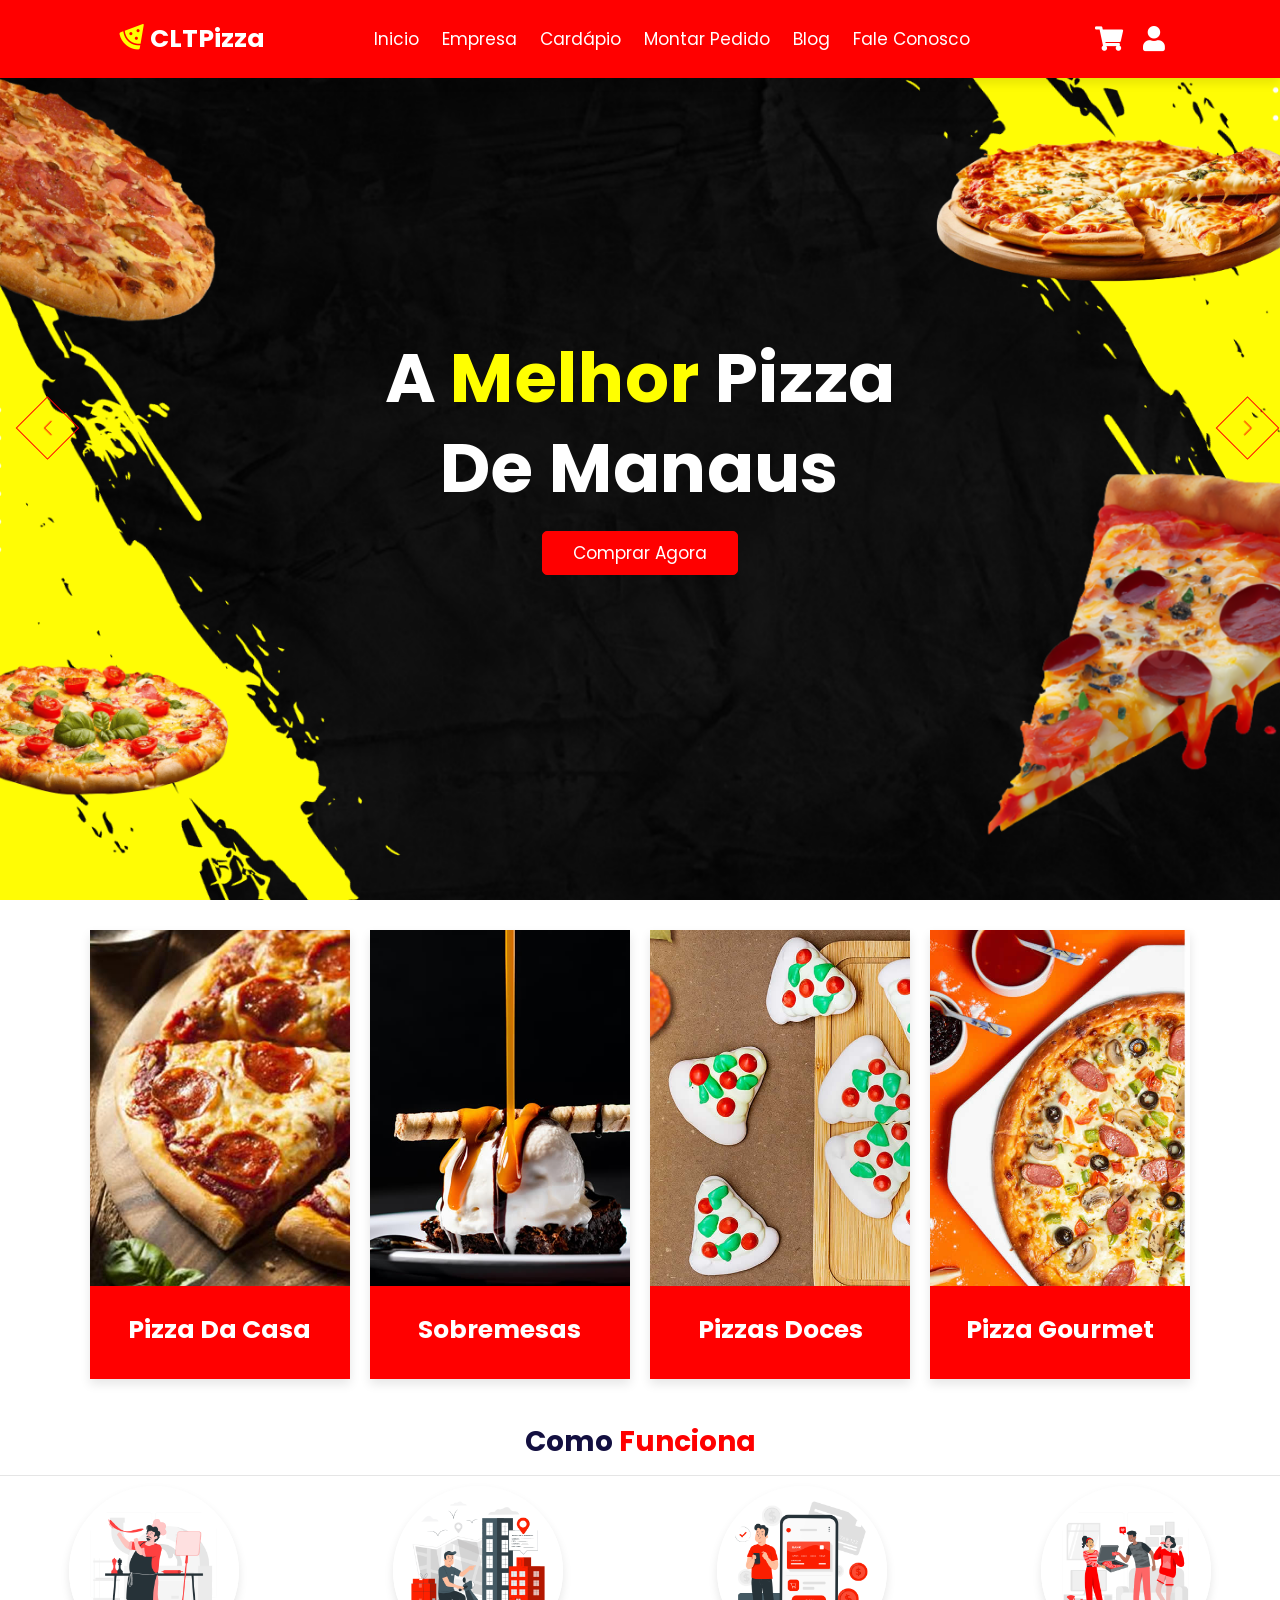
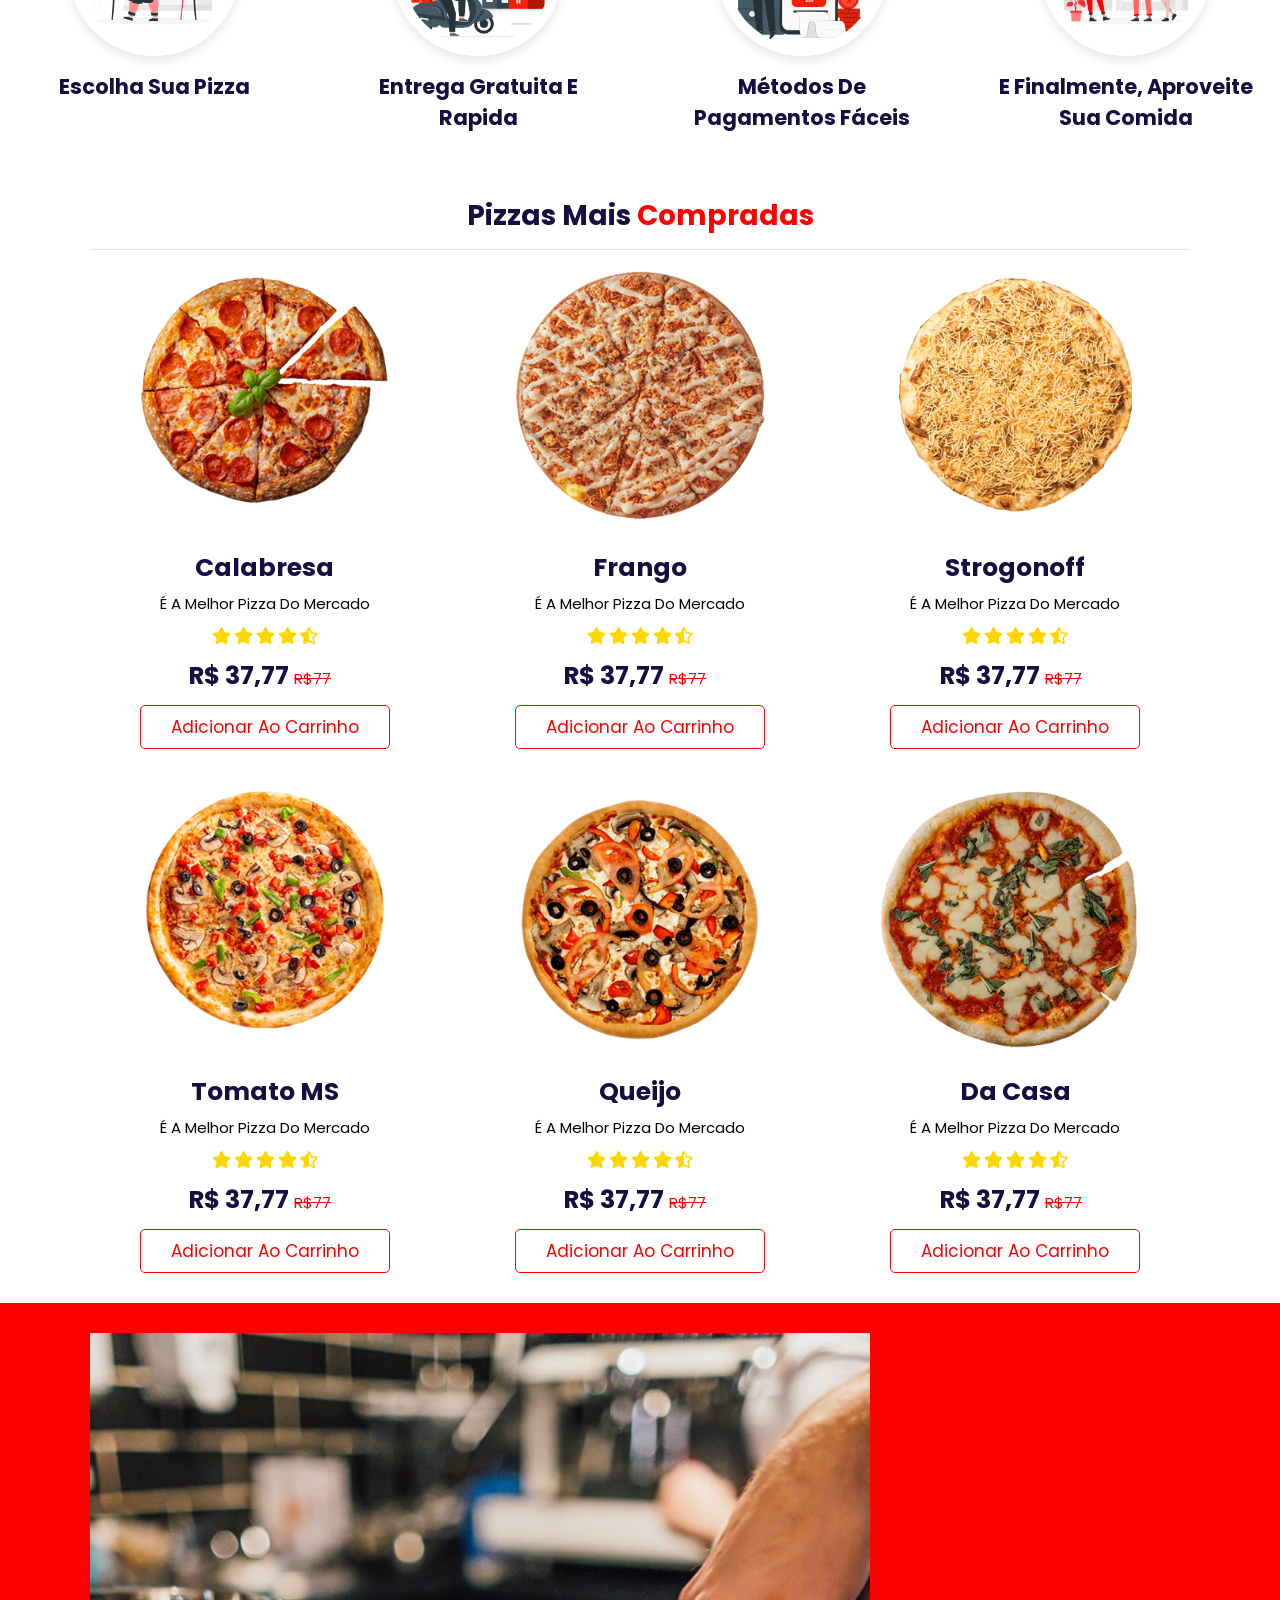
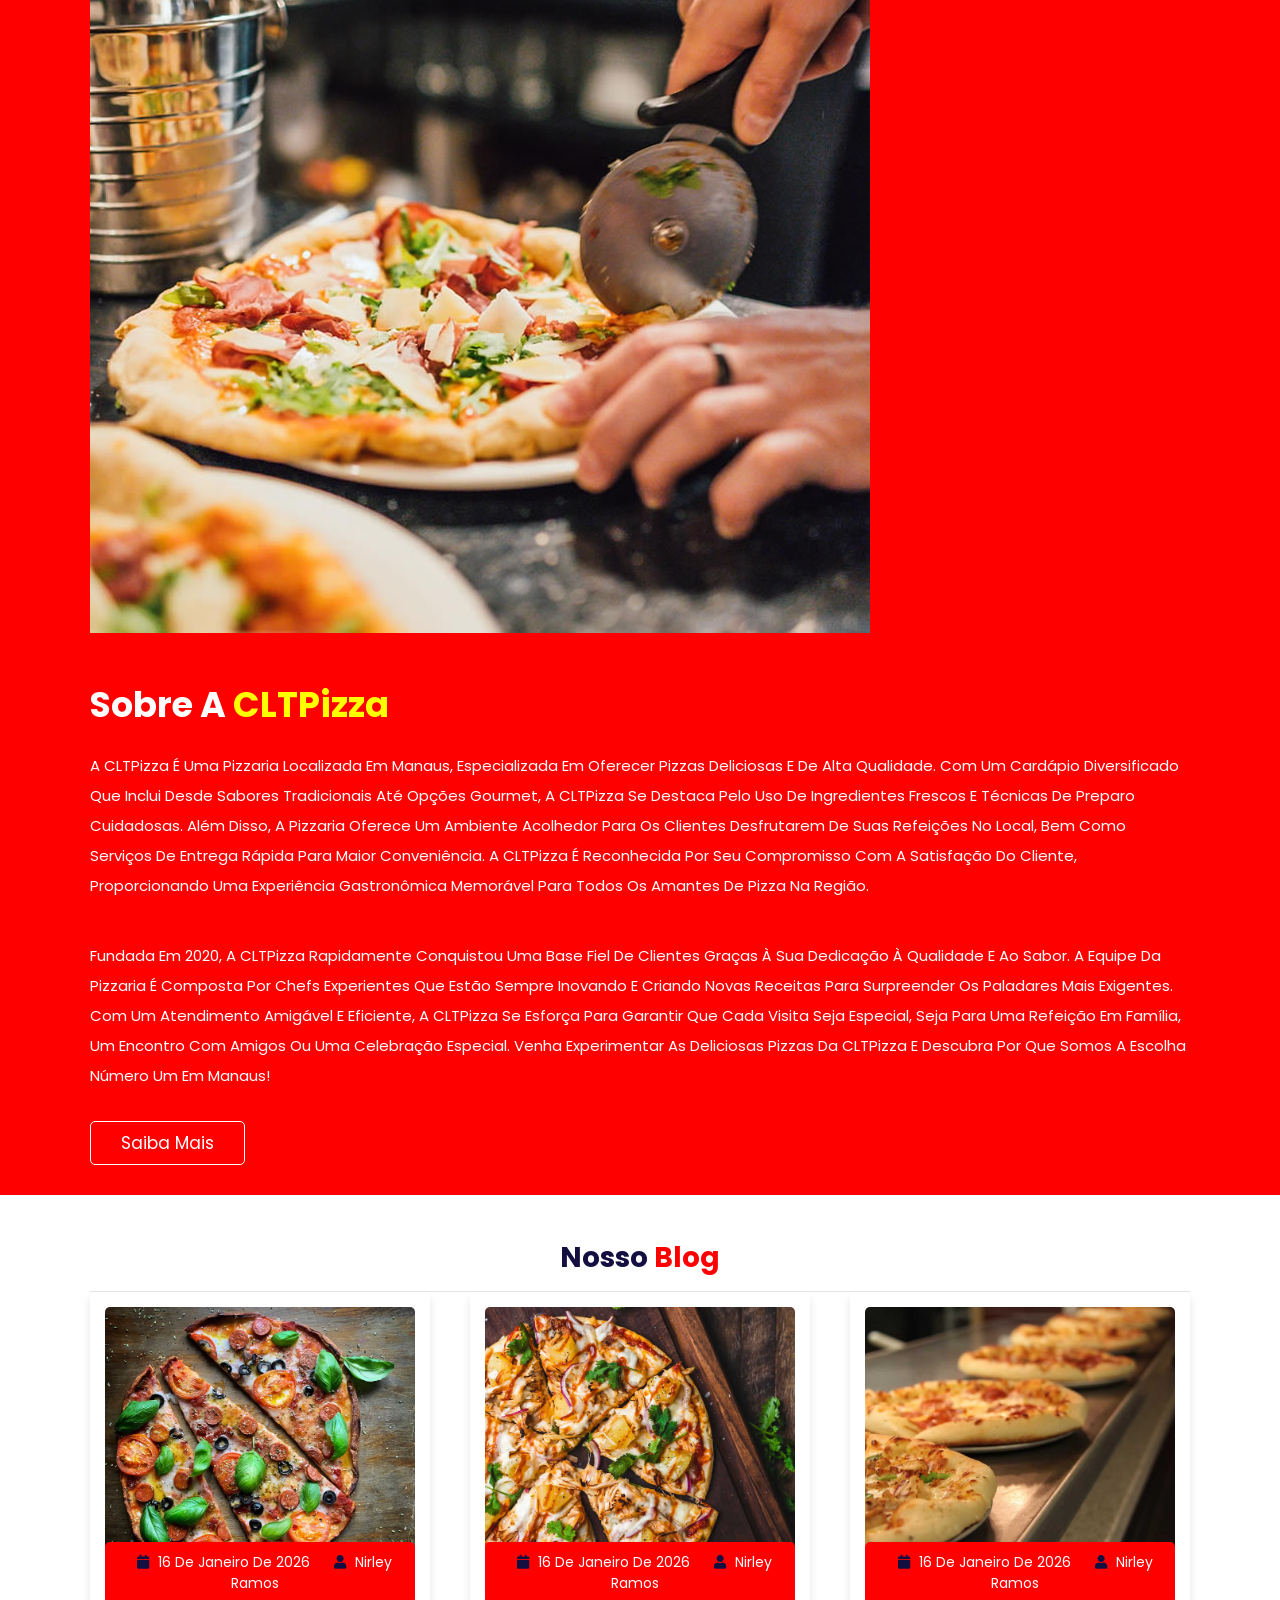
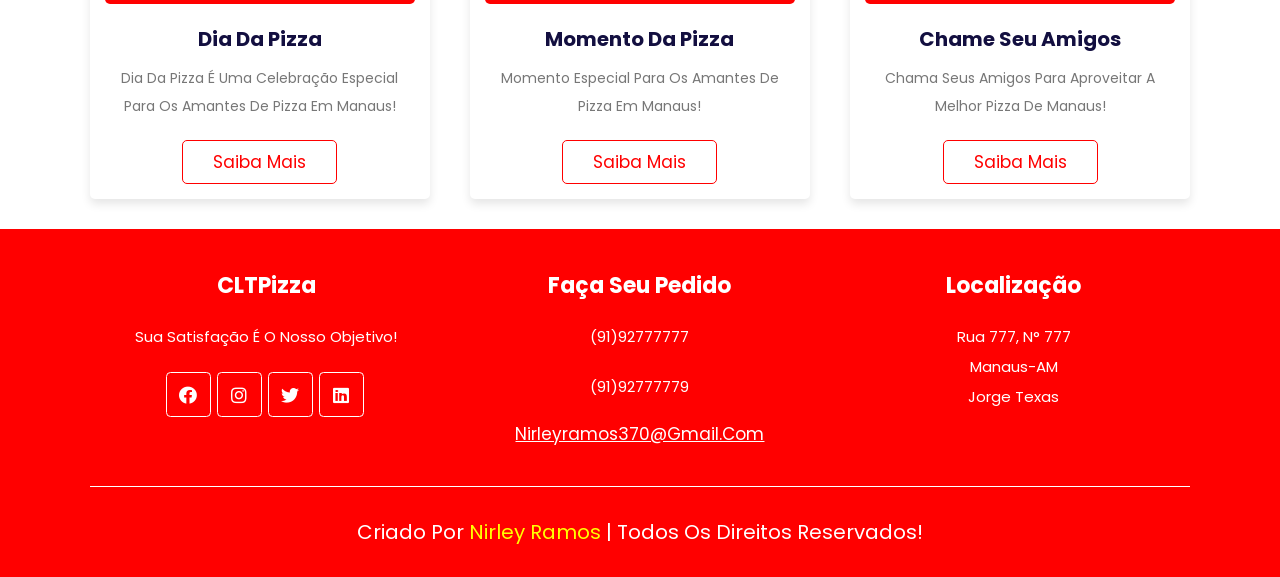
==== commit a0a675bd: "Add files via upload" ====
--- a/index.html
+++ b/index.html
@@ -247,7 +247,7 @@
                         <div class="box">
                             <img src="assets/img/loja/pizza-1.png" alt="">
                             <h3>Calabresa</h3>
-                            <p>Pizza Da EAD MaykonSilveira.Com.Br É A Melhor Pizza Do Mercado</p>
+                            <p>É A Melhor Pizza Do Mercado</p>
                             <div class="estrelas">
                                 <i class="fas fa-star"></i>
                                 <i class="fas fa-star"></i>
@@ -267,7 +267,7 @@
                         <div class="box">
                             <img src="assets/img/loja/pizza-2.png" alt="">
                             <h3>Frango</h3>
-                            <p>Pizza Da EAD MaykonSilveira.Com.Br É A Melhor Pizza Do Mercado</p>
+                            <p>É A Melhor Pizza Do Mercado</p>
                             <div class="estrelas">
                                 <i class="fas fa-star"></i>
                                 <i class="fas fa-star"></i>
@@ -286,7 +286,7 @@
                         <div class="box">
                             <img src="assets/img/loja/pizza-3.png" alt="">
                             <h3>Strogonoff</h3>
-                            <p>Pizza Da EAD MaykonSilveira.Com.Br É A Melhor Pizza Do Mercado</p>
+                            <p>É A Melhor Pizza Do Mercado</p>
                             <div class="estrelas">
                                 <i class="fas fa-star"></i>
                                 <i class="fas fa-star"></i>
@@ -305,7 +305,7 @@
                         <div class="box">
                             <img src="assets/img/loja/pizza-4.png" alt="">
                             <h3>Tomato MS</h3>
-                            <p>Pizza Da EAD MaykonSilveira.Com.Br É A Melhor Pizza Do Mercado</p>
+                            <p>É A Melhor Pizza Do Mercado</p>
                             <div class="estrelas">
                                 <i class="fas fa-star"></i>
                                 <i class="fas fa-star"></i>
@@ -324,7 +324,7 @@
                         <div class="box">
                             <img src="assets/img/loja/pizza-5.png" alt="">
                             <h3>Queijo</h3>
-                            <p>Pizza Da EAD MaykonSilveira.Com.Br É A Melhor Pizza Do Mercado</p>
+                            <p>É A Melhor Pizza Do Mercado</p>
                             <div class="estrelas">
                                 <i class="fas fa-star"></i>
                                 <i class="fas fa-star"></i>
@@ -343,7 +343,7 @@
                         <div class="box">
                             <img src="assets/img/loja/pizza-6.png" alt="">
                             <h3>Da Casa</h3>
-                            <p>Pizza Da EAD MaykonSilveira.Com.Br É A Melhor Pizza Do Mercado</p>
+                            <p>É A Melhor Pizza Do Mercado</p>
                             <div class="estrelas">
                                 <i class="fas fa-star"></i>
                                 <i class="fas fa-star"></i>
@@ -398,8 +398,8 @@
                                 <i class="fas fa-user"></i> Nirley Ramos
                                 </a>
                             </div>
-                            <h3>Sou Aluno(A) Da Ead MaykonSilveira.Com.Br</h3>
-                            <p>Aqui Estou Aprendendo A Programar Programando</p>
+                            <h3>Dia da Pizza</h3>
+                            <p>dia da pizza é uma celebração especial para os amantes de pizza em Manaus!</p>
                             <a href="" title="" class="btn">Saiba Mais</a>
                              </div> 
                     <!--FIM ITEM BLOG DO SITE MAYKONSILVEIRA.COM.BR-->
@@ -415,8 +415,8 @@
                                 <i class="fas fa-user"></i> Nirley Ramos
                                 </a>
                             </div>
-                            <h3>Sou Aluno(A) Da Ead MaykonSilveira.Com.Br</h3>
-                            <p>Aqui Estou Aprendendo A Programar Programando</p>
+                            <h3>Momento da Pizza</h3>
+                            <p>Momento especial para os amantes de pizza em Manaus!</p>
                             <a href="" title="" class="btn">Saiba Mais</a>
                             
                         </div> 
@@ -433,8 +433,8 @@
                                 <i class="fas fa-user"></i> Nirley Ramos
                                 </a>
                             </div>
-                            <h3>Sou Aluno(A) Da Ead MaykonSilveira.Com.Br</h3>
-                            <p>Aqui Estou Aprendendo A Programar Programando</p>
+                            <h3>Chame seu amigos</h3>
+                            <p>chama seus amigos para aproveitar a melhor pizza de Manaus!</p>
                             <a href="" title="" class="btn">Saiba Mais</a> 
                         </div> 
                     <!--FIM ITEM BLOG DO SITE MAYKONSILVEIRA.COM.BR-->
@@ -449,7 +449,7 @@
                 <div class="box-container">
                     <div class="box">
                         <h3>CLTPizza</h3>
-                        <p>Estou dentro da comunidade MONSTRO TECH</p>
+                        <p>Sua satisfação é o nosso objetivo!</p>
                         <div class="rede-sociais">
                             <a href="" class="fab fa-facebook"></a>
                             <a href="" class="fab fa-instagram"></a>
--- a/assets/css/style.css
+++ b/assets/css/style.css
@@ -487,6 +487,8 @@
 }
 .empresa .row .empresa-img{
     flex: 1 1 32rem;
+
+    width: 100%;
 }
 
 .empresa .row .empresa-img img{
@@ -905,6 +907,16 @@
 
 
 /* CELULAR */
+@media screen and (max-width: 768px) {
+    .empresa img{
+        width: 100%;
+    }
+
+}
+
+/* Esse codigo acima peguei fora do curso, ajudou bastante */
+
+
 @Media(max-width:991px){
     html{
     font-size:55%;
